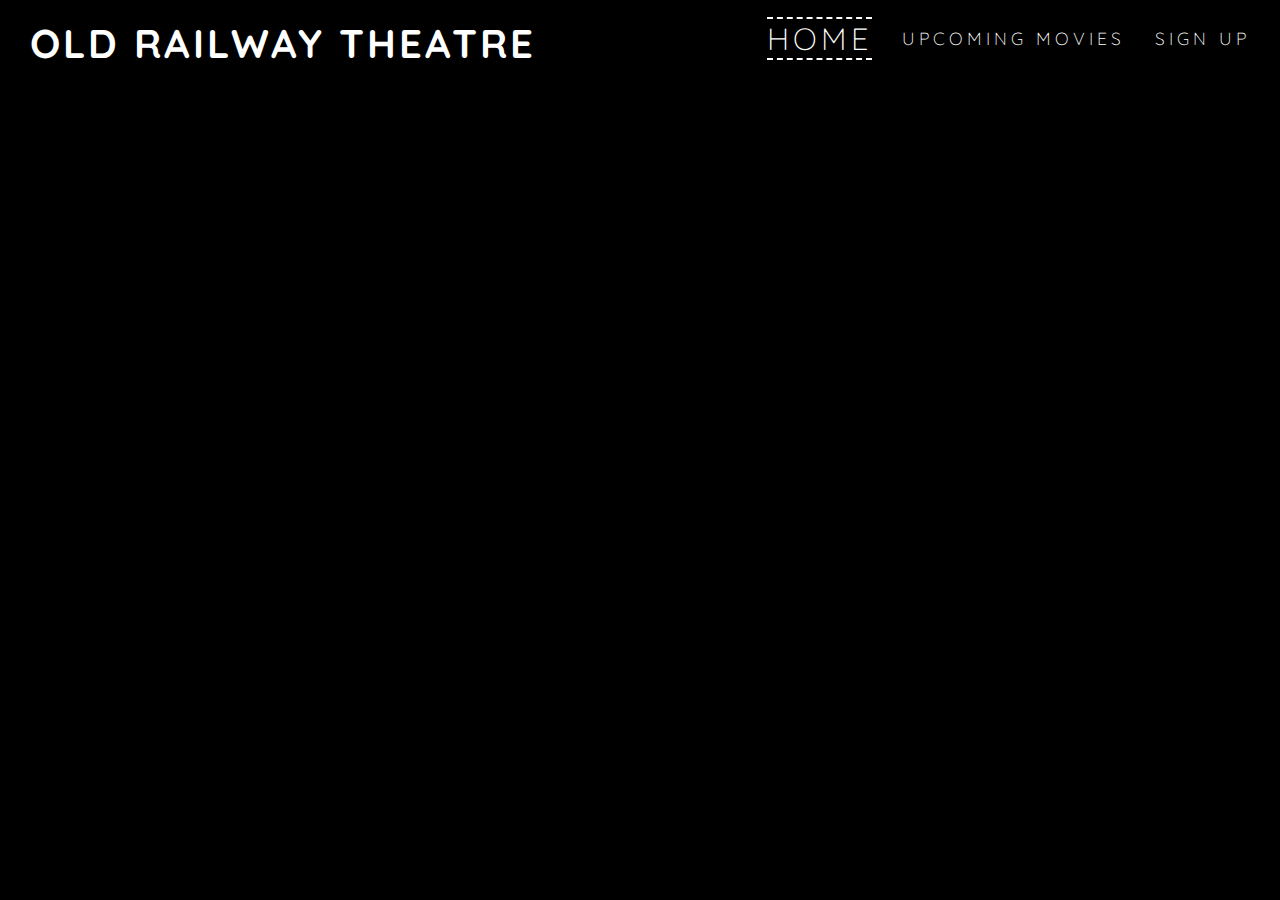
==== index.html @ ca877a6c "STYLE: Add style to logo and nav-bar section." ====
<!DOCTYPE html>
<html lang="en">
<head>
    <meta charset="UTF-8">
    <meta http-equiv="X-UA-Compatible" content="IE=edge">
    <meta name="viewport" content="width=device-width, initial-scale=1.0">
    <meta name="description" content="The Old Railway Theatre in Swindon, UK. Which plays classic movies">
    <meta name="keywords" content="Old Railway Theatre, theatre, classic movies, movies, Swindon, UK">

    <link rel="stylesheet" href="/assets/css/styles.css">
    <title>Document</title>
</head>
<body>
    <header>
        <a href="inde.html">
            <h1 id="logo">Old Railway Theatre</h1>
        </a>
        <nav>
            <ul id="nav-bar">
                <li>
                    <a href="#">Sign Up</a>
                </li>
                <li>
                    <a href="#">Upcoming Movies</a>
                </li>
                <li>
                    <a href="index.html" class="active">Home</a>
                </li>
            </ul>
        </nav>
    </header>

    <section>
        Hero image section
    </section>

    <section>
        About section
    </section>

    <section>
        Footer
    </section>
    
</body>
</html>
---- assets/css/styles.css ----
@import url('https://fonts.googleapis.com/css2?family=Mitr&family=Quicksand&display=swap');

* {
    margin: 0;
    border: 0;
    padding: 0;
}

body {
    font-family: 'Quicksand', sans-serif;
    background-color: #000;
    color: #fff;
    padding-top: 1px;
}

/* Logo and Navigation section */

header {
    width: 100%;
    position: fixed;
    background-color: #000;
}

#logo {
    float: left;
    font-size: 250%;
    margin-top: 5px;
    margin-left: 30px;
    color: #fff;
    text-transform: uppercase;
    letter-spacing: 3px;
}

#nav-bar {
    font-size: 110%;
    letter-spacing: 4px;
}

#logo, #nav-bar {
    line-height: 75px;
}

#nav-bar li{
    float: right;
    margin-right: 30px;
    list-style-type: none;
    text-transform: uppercase;
    font-weight: 200;
}

#nav-bar a {
    text-decoration: none;
    color: #fff;
}

#nav-bar a:hover {
    background-color: #fff;
    color: #000;
}

.active {
    font-size: 175%;
    border-bottom: 2px dashed #fff;
    border-top: 2px dashed #fff;
}
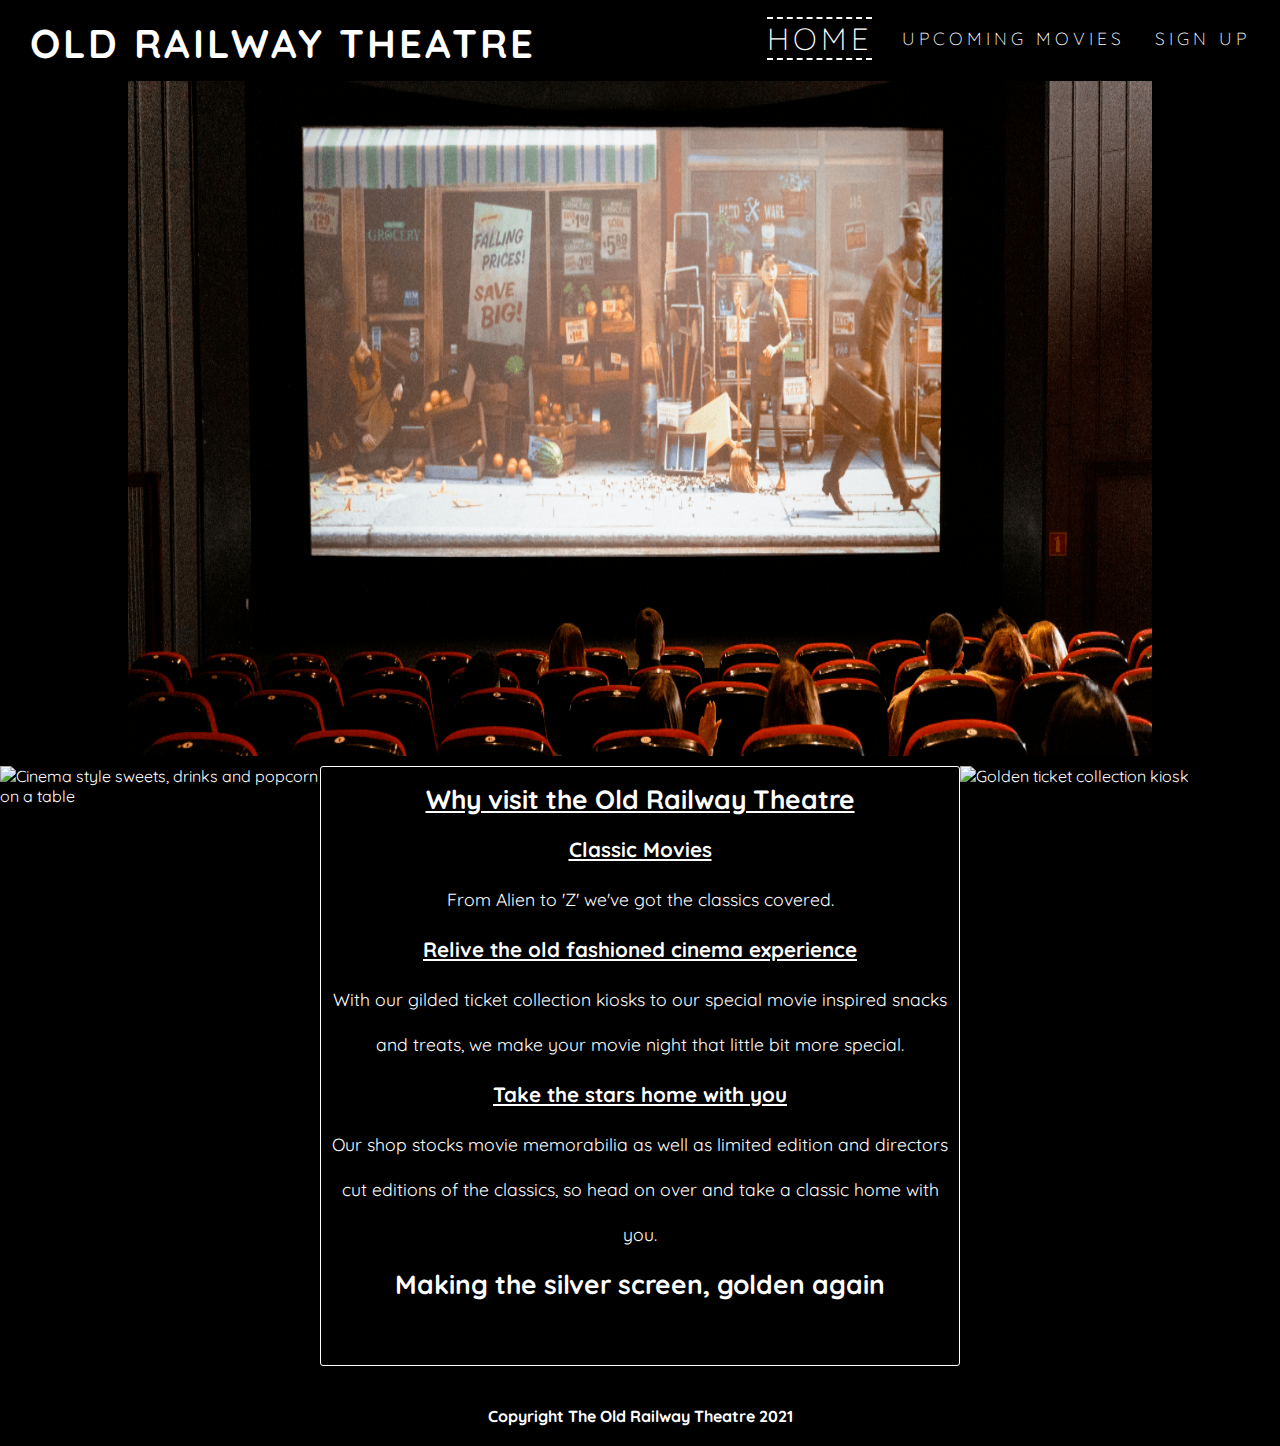
==== commit 87c22a26: "FEAT: Add links from index and upcoming to signup page" ====
--- a/index.html
+++ b/index.html
@@ -8,7 +8,7 @@
     <meta name="keywords" content="Old Railway Theatre, theatre, classic movies, movies, Swindon, UK">
 
     <link rel="stylesheet" href="/assets/css/styles.css">
-    <title>Document</title>
+    <title>The Old Railway Theatre</title>
 </head>
 <body>
     <header>
@@ -18,10 +18,10 @@
         <nav>
             <ul id="nav-bar">
                 <li>
-                    <a href="#">Sign Up</a>
+                    <a href="signup.html">Sign Up</a>
                 </li>
                 <li>
-                    <a href="#">Upcoming Movies</a>
+                    <a href="upcoming.html">Upcoming Movies</a>
                 </li>
                 <li>
                     <a href="index.html" class="active">Home</a>
@@ -30,17 +30,51 @@
         </nav>
     </header>
 
-    <section>
-        Hero image section
+    <section id="hero-outer">
+        <div>
+            <img id="hero-image" src="./assets/images/hero-image.png" alt="People sitting in a cinema and watching a movie on the big screen">
+        </div>
     </section>
 
-    <section>
-        About section
+    <section id="about">
+        <img class="about-images" id="popcorn" src="./assets/images/Confectionary.jpg" alt="Cinema style sweets, drinks and popcorn on a table">
+        
+        <div id="about-text">
+            <h2 class="about-heading">Why visit the Old Railway Theatre</h2>
+            
+            <h3 class="about-heading">Classic Movies <i class="fas fa-film"></i></h3>
+            <p>From Alien to 'Z' we've got the classics covered.</p>
+
+            <h3 class="about-heading">Relive the old fashioned cinema experience <i class="fas fa-ticket-alt"></i></h3>
+            <p>With our gilded ticket collection kiosks to our special movie inspired snacks and treats, 
+                we make your movie night that little bit more special.</p>
+
+            <h3 class="about-heading">Take the stars home with you <i class="fas fa-compact-disc"></i></h3>
+            <p>Our shop stocks movie memorabilia as well as limited edition and 
+                directors cut editions of the classics, so head on over and take a classic 
+                home with you.</p>
+
+            <h2>Making the silver screen, golden again</h2>
+
+        </div>
+
+        <img class="about-images" id="ticket-collection" src="./assets/images/Ticket-collection.jpg" alt="Golden ticket collection kiosk">
     </section>
 
-    <section>
-        Footer
-    </section>
-    
+    <footer>
+        <ul class="social-media">
+            <li>
+                <a href="http://facebook.com" target="_blank" rel="noopener" aria-label="Visit our Facebook page, it opens in a new tab"><i class="fab fa-facebook"></i></a>
+            </li>
+            <li>
+                <a href="http://twitter.com" target="_blank" rel="noopener" aria-label="Visit our Twitter page, it opens in a new tab"><i class="fab fa-twitter"></i></a>
+            </li>
+            <li>
+                <a href="http://instagram.com" target="_blank" rel="noopener" aria-label="Visit our Instagram page, it opens in a new tab"><i class="fab fa-instagram"></i></a>
+            </li>
+        </ul>
+        <h4 class="social-media">Copyright The Old Railway Theatre 2021</h4>
+    </footer>
+    <script src="https://kit.fontawesome.com/606c2cbf20.js" crossorigin="anonymous"></script> 
 </body>
 </html>--- a/assets/css/styles.css
+++ b/assets/css/styles.css
@@ -62,4 +62,148 @@
     font-size: 175%;
     border-bottom: 2px dashed #fff;
     border-top: 2px dashed #fff;
+}
+
+/* Hero Image section */
+
+#hero-outer {
+    height: 675px;
+    width: 100%;
+    margin-top: 80px;
+    overflow: hidden;
+}
+
+#hero-image {
+    height: 675px;
+    width: 80%;
+    margin-left: 10%;
+    margin-right: 10%;
+    position: no-repeat center center;
+
+    zoom: 155%;
+}
+
+/* About section */
+
+#about {
+    height: 600px;
+}
+
+#about-text {
+    height: 600px;
+    width: 50%;
+    margin-top: 10px;
+    padding: 10px;
+    
+    line-height: 45px;
+    border: 1px solid #fff;
+    border-radius: 3px;
+    box-sizing: border-box;
+    float: left;
+
+    text-align: center;
+    font-size: 110%;
+}
+
+.about-heading {
+    text-decoration: underline;
+    margin-bottom: 5px;
+}
+
+.about-images {
+    height: 600px;
+    width: 25%;
+    margin-top: 10px;
+    padding: 0;
+    box-sizing: border-box;
+    float: left;
+}
+
+/* Footer section */
+
+footer {
+    height: 90px;
+    margin-top: 0px;
+}
+
+.social-media {
+    text-align: center;
+}
+
+.social-media i {
+    margin: 3px 30px;
+    color: #fff;
+    font-size: 200%;
+}
+
+.social-media > li {
+    display: inline;
+}
+
+/* Upcoming movies page */
+
+.day-date {
+    height: 75px;
+    width: 100%;
+    margin-top: 80px;
+    line-height: 75px;
+    float: left;
+
+    border-top: 1px dashed #fff;
+    border-bottom: 1px dashed #fff;
+    
+    text-align: center;
+}
+
+.movies {
+    height: 600px;
+    width: 100%;
+    clear: both;
+}
+
+.movie-left, .special-wrapper {
+    padding: 2px;
+    box-sizing: border-box;
+}
+
+.movie-detail {
+    height: 600px;
+    width: 33.33%;
+    float: left;
+}
+
+.trailer {
+    height: 300px;
+    width: 100%;
+    margin-left: auto;
+    margin-right: auto;
+}
+
+.movie-header-text, .movie-about-text, .special-title {
+    padding: 5px;
+    line-height: 35px;
+}
+
+.special-wrapper {
+    height: 600px;
+    width: 33.33%;
+    float: right;
+}
+
+.special-contents > h2, p {
+    text-align: center;
+    margin-bottom: 5px;
+}
+
+.special-title {
+    margin: 0px;
+    padding: 0px;
+    text-align: center;
+}
+
+.special-image {
+    max-height: 400px;
+    width: 100%;
+    background: no-repeat center center;
+    padding-top: 10px;
 }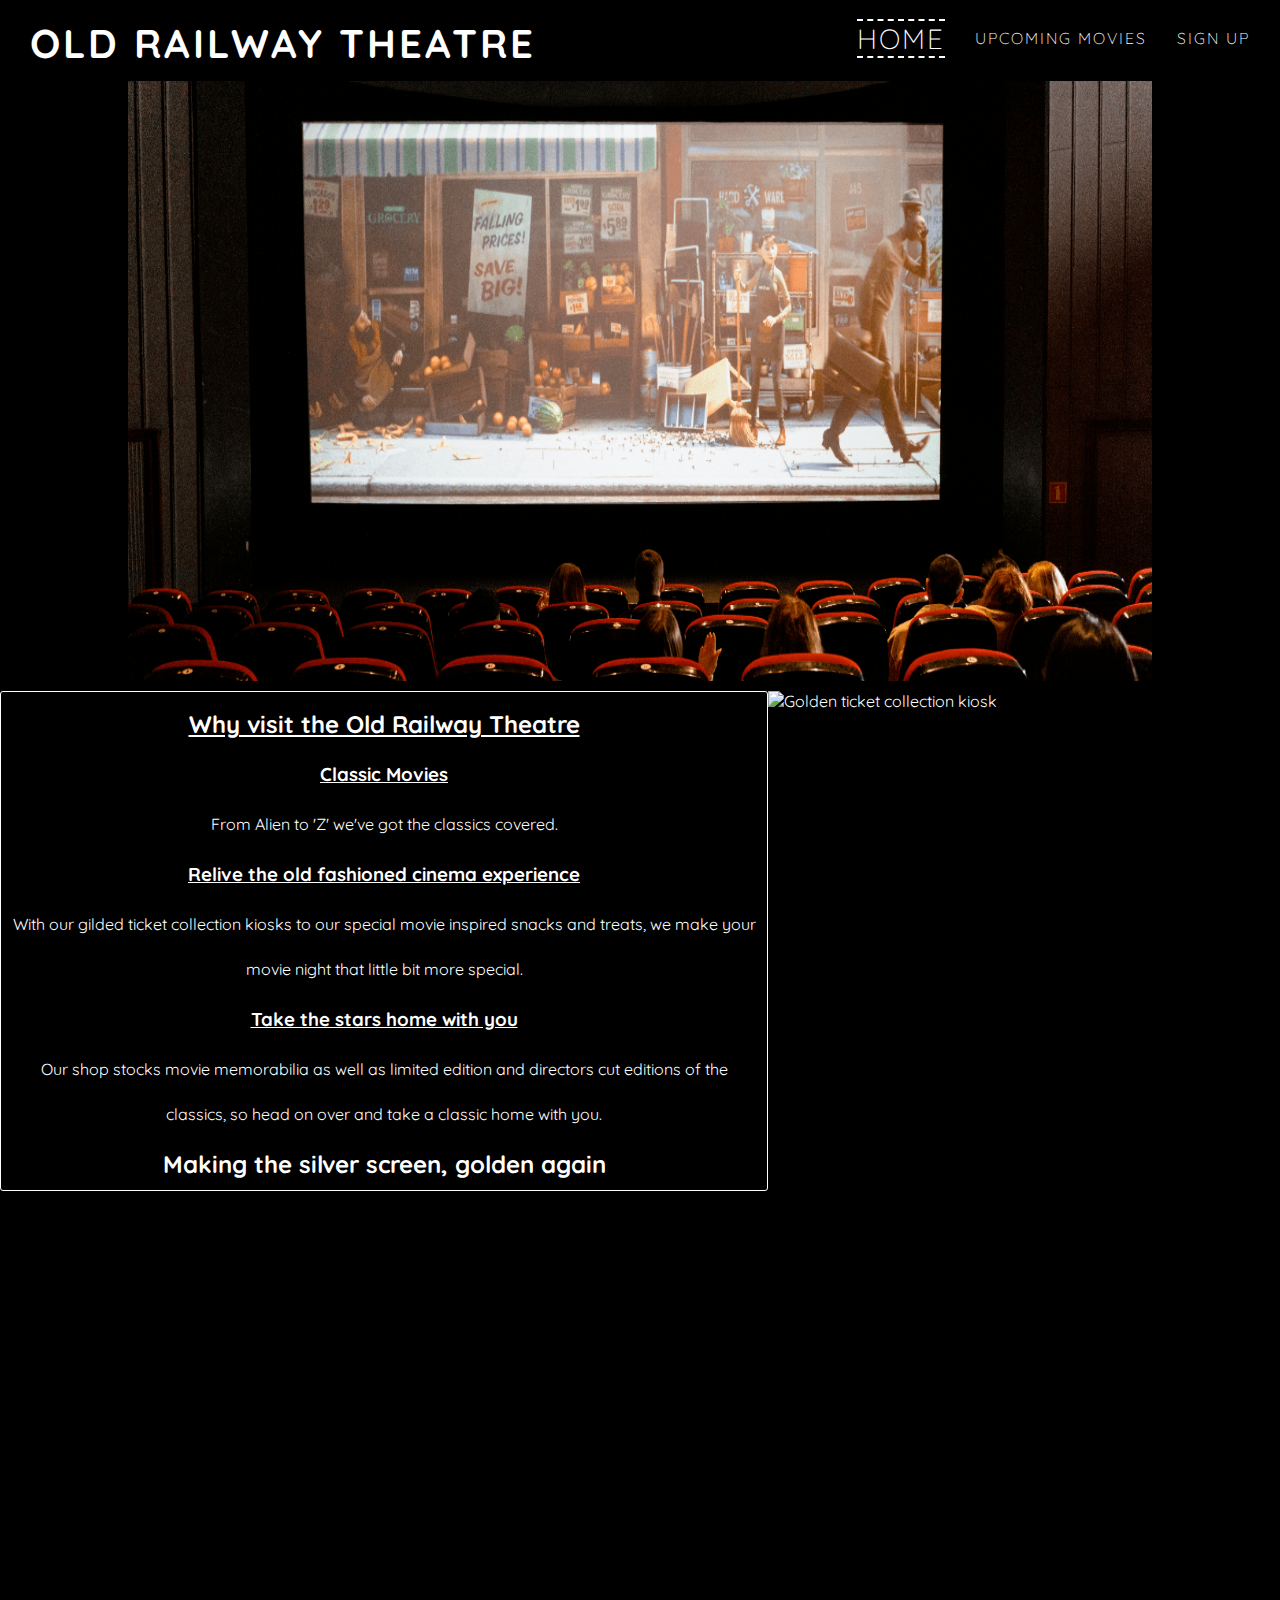
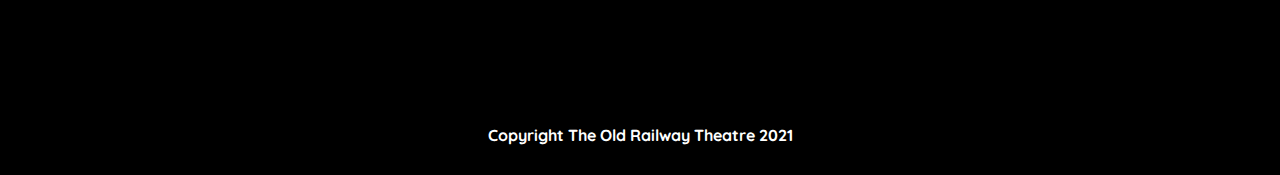
==== commit 73a2c353: "FEAT: Add map section to index" ====
--- a/index.html
+++ b/index.html
@@ -12,13 +12,13 @@
 </head>
 <body>
     <header>
-        <a href="inde.html">
+        <a href="index.html">
             <h1 id="logo">Old Railway Theatre</h1>
         </a>
         <nav>
             <ul id="nav-bar">
                 <li>
-                    <a href="signup.html">Sign Up</a>
+                    <a href="sign-up.html">Sign Up</a>
                 </li>
                 <li>
                     <a href="upcoming.html">Upcoming Movies</a>
@@ -61,6 +61,10 @@
         <img class="about-images" id="ticket-collection" src="./assets/images/Ticket-collection.jpg" alt="Golden ticket collection kiosk">
     </section>
 
+    <section id="location-map">
+        <iframe src="https://www.google.com/maps/embed?pb=!1m18!1m12!1m3!1d3000.2041617251216!2d-1.79420832249194!3d51.563560611929084!2m3!1f0!2f0!3f0!3m2!1i1024!2i768!4f13.1!3m3!1m2!1s0x487144406e7c481d%3A0x6df9e6b16cc52741!2sEngine%20House%2C%2018a%20Fire%20Fly%20Ave%2C%20Swindon%20SN2%202EH!5e1!3m2!1sen!2suk!4v1637671655314!5m2!1sen!2suk" width="2000" height="400" style="border:0;" allowfullscreen="" loading="lazy"></iframe>
+    </section>
+
     <footer>
         <ul class="social-media">
             <li>
--- a/assets/css/styles.css
+++ b/assets/css/styles.css
@@ -155,6 +155,10 @@
     text-align: center;
 }
 
+.sign-up-link {
+    color: #fff;
+}
+
 .movies {
     height: 600px;
     width: 100%;
@@ -206,4 +210,129 @@
     width: 100%;
     background: no-repeat center center;
     padding-top: 10px;
+}
+
+/* Sign-up page */
+
+#sign-up-wrapper {
+    height: 750px;
+    width: 100%;
+    margin-top: 76px;
+}
+
+#sign-up-hero-image {
+    height: 750px;
+    width: 100%;
+    overflow: hidden;
+    float: right;
+    padding: 0px;
+    position: relative;
+}
+
+#sign-up-box {
+    height: 500px;
+    width: 800px;
+    right: 150px;
+    top: 200px;
+    position: absolute;
+    border: 3px dashed #fff;
+    border-radius: 5px;
+    background-color: rgba(0, 0, 0, 0.5);
+}
+
+#sign-up-box h1 {
+    padding: 15px;
+    text-decoration: underline;
+    text-align: center;
+}
+
+#sign-up-box ul {
+    padding: 30px;
+    line-height: 50px;
+    padding-left: 60px;
+}
+
+.details-left {
+    float: left;
+    padding: 10px;
+}
+
+.details-left label {
+    font-size: 120%;
+    line-height: 45px
+}
+
+.details-left input, select {
+    height: 30px;
+    text-align: center;
+    color: #000;
+    border: 1px solid #000;
+}
+
+#fav-movie {
+    height: 30px;
+    width: 300px;
+}
+
+#buttons-wrapper {
+    height: 60px;
+    width: 30%;
+    bottom: 5px;
+    right: 10px;
+    position: absolute;
+}
+
+.button {
+    height: 50px;
+    width: 45%;
+    margin: 5px;
+    float: left;
+    box-sizing: border-box;
+    font-family: 'Quicksand', sans-serif;
+    font-weight: 1000;
+}
+
+/* Mediaqueries */
+
+/* Extra large screen sizes 1200px and above */
+
+@media screen and (min-width: 1200px) {
+    #about-text {
+        height: 500px;
+        font-size: 100%;
+    }
+
+    .about-images {
+        height: 500px;
+    }
+}
+
+/* Large screen sizes 992px and above */
+
+@media screen and (min-width: 992px) {
+    
+    #nav-bar li {
+        font-size: 90%;
+        letter-spacing: 2px;
+    }
+
+    #hero-outer, #hero-image {
+        height: 600px;
+    }
+
+    #popcorn {
+        display: none;
+    }
+
+    #about-text {
+        float: left;
+        width: 60%;
+        box-sizing: border-box;
+        clear: both;
+    }
+
+    #ticket-collection {
+        float: right;
+        width: 40%;
+    }
 }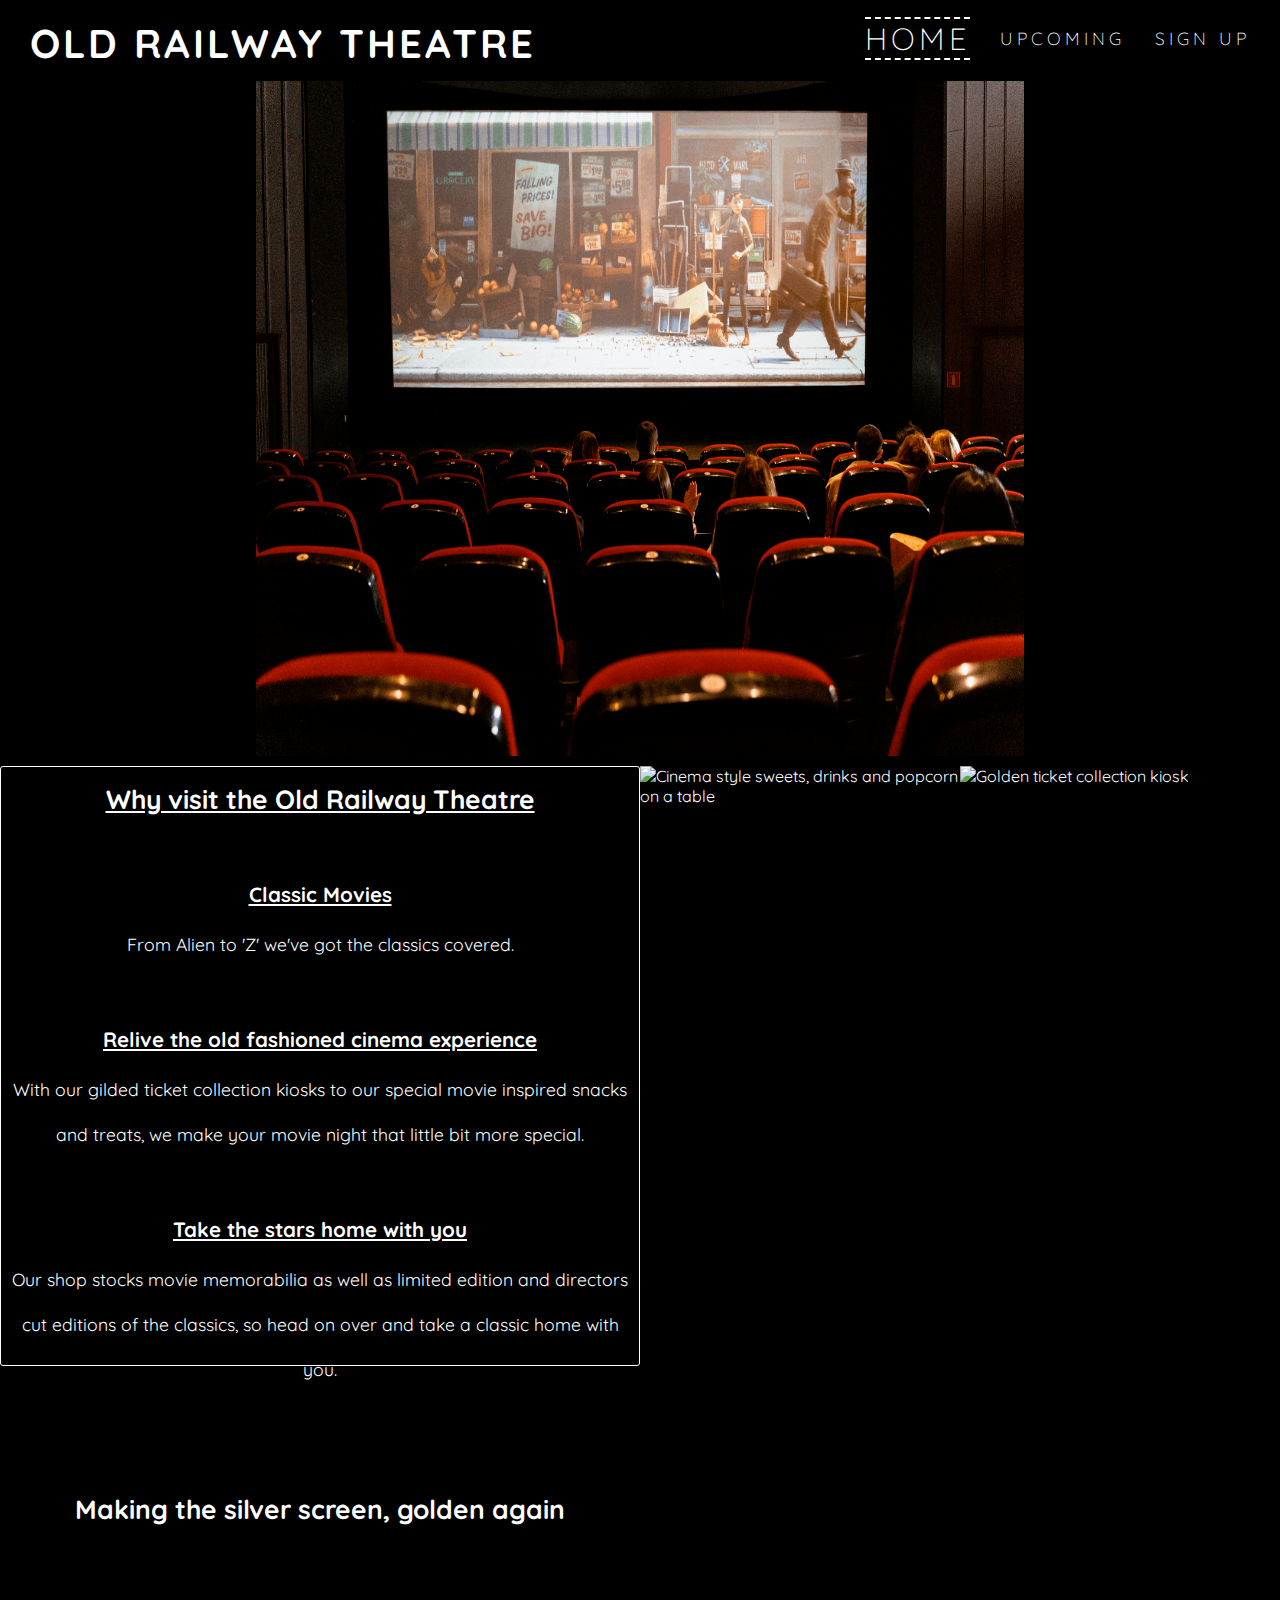
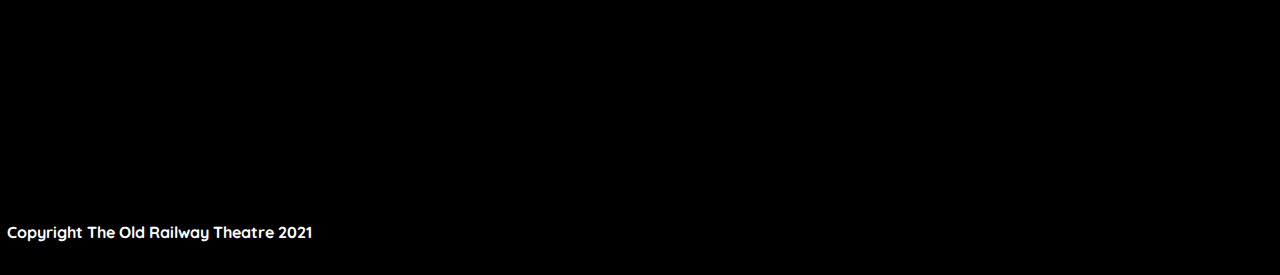
==== commit 813cddeb: "Style: Modified CSS for screen sizes between 450px and 600px" ====
--- a/index.html
+++ b/index.html
@@ -7,7 +7,7 @@
     <meta name="description" content="The Old Railway Theatre in Swindon, UK. Which plays classic movies">
     <meta name="keywords" content="Old Railway Theatre, theatre, classic movies, movies, Swindon, UK">
 
-    <link rel="stylesheet" href="/assets/css/styles.css">
+    <link rel="stylesheet" href="./assets/css/styles.css">
     <title>The Old Railway Theatre</title>
 </head>
 <body>
@@ -21,7 +21,7 @@
                     <a href="sign-up.html">Sign Up</a>
                 </li>
                 <li>
-                    <a href="upcoming.html">Upcoming Movies</a>
+                    <a href="upcoming.html">Upcoming</a>
                 </li>
                 <li>
                     <a href="index.html" class="active">Home</a>
@@ -31,53 +31,54 @@
     </header>
 
     <section id="hero-outer">
+        <h2 class="section-headings">Hero Image</h2>
         <div>
             <img id="hero-image" src="./assets/images/hero-image.png" alt="People sitting in a cinema and watching a movie on the big screen">
         </div>
     </section>
 
     <section id="about">
-        <img class="about-images" id="popcorn" src="./assets/images/Confectionary.jpg" alt="Cinema style sweets, drinks and popcorn on a table">
         
         <div id="about-text">
             <h2 class="about-heading">Why visit the Old Railway Theatre</h2>
-            
+            <br>
             <h3 class="about-heading">Classic Movies <i class="fas fa-film"></i></h3>
             <p>From Alien to 'Z' we've got the classics covered.</p>
-
+            <br>
             <h3 class="about-heading">Relive the old fashioned cinema experience <i class="fas fa-ticket-alt"></i></h3>
             <p>With our gilded ticket collection kiosks to our special movie inspired snacks and treats, 
                 we make your movie night that little bit more special.</p>
-
+            <br>
             <h3 class="about-heading">Take the stars home with you <i class="fas fa-compact-disc"></i></h3>
             <p>Our shop stocks movie memorabilia as well as limited edition and 
                 directors cut editions of the classics, so head on over and take a classic 
                 home with you.</p>
-
+            <br><br>
             <h2>Making the silver screen, golden again</h2>
 
         </div>
-
+        <img class="about-images" id="popcorn" src="./assets/images/Confectionary.jpg" alt="Cinema style sweets, drinks and popcorn on a table">
         <img class="about-images" id="ticket-collection" src="./assets/images/Ticket-collection.jpg" alt="Golden ticket collection kiosk">
     </section>
 
     <section id="location-map">
+        <h2 class="section-headings">Location Map</h2>
         <iframe src="https://www.google.com/maps/embed?pb=!1m18!1m12!1m3!1d3000.2041617251216!2d-1.79420832249194!3d51.563560611929084!2m3!1f0!2f0!3f0!3m2!1i1024!2i768!4f13.1!3m3!1m2!1s0x487144406e7c481d%3A0x6df9e6b16cc52741!2sEngine%20House%2C%2018a%20Fire%20Fly%20Ave%2C%20Swindon%20SN2%202EH!5e1!3m2!1sen!2suk!4v1637671655314!5m2!1sen!2suk" width="2000" height="400" style="border:0;" allowfullscreen="" loading="lazy"></iframe>
     </section>
 
     <footer>
         <ul class="social-media">
             <li>
-                <a href="http://facebook.com" target="_blank" rel="noopener" aria-label="Visit our Facebook page, it opens in a new tab"><i class="fab fa-facebook"></i></a>
+                <a class="socialMedia" href="http://facebook.com" target="_blank" rel="noopener" aria-label="Visit our Facebook page, it opens in a new tab"><i class="fab fa-facebook"></i></a>
             </li>
             <li>
-                <a href="http://twitter.com" target="_blank" rel="noopener" aria-label="Visit our Twitter page, it opens in a new tab"><i class="fab fa-twitter"></i></a>
+                <a class="socialMedia" href="http://twitter.com" target="_blank" rel="noopener" aria-label="Visit our Twitter page, it opens in a new tab"><i class="fab fa-twitter"></i></a>
             </li>
             <li>
-                <a href="http://instagram.com" target="_blank" rel="noopener" aria-label="Visit our Instagram page, it opens in a new tab"><i class="fab fa-instagram"></i></a>
+                <a class="socialMedia" href="http://instagram.com" target="_blank" rel="noopener" aria-label="Visit our Instagram page, it opens in a new tab"><i class="fab fa-instagram"></i></a>
             </li>
         </ul>
-        <h4 class="social-media">Copyright The Old Railway Theatre 2021</h4>
+        <h4 id="copyright">Copyright The Old Railway Theatre 2021</h4>
     </footer>
     <script src="https://kit.fontawesome.com/606c2cbf20.js" crossorigin="anonymous"></script> 
 </body>
--- a/assets/css/styles.css
+++ b/assets/css/styles.css
@@ -17,8 +17,13 @@
 
 header {
     width: 100%;
-    position: fixed;
+    height: 75px;
+    position: center;
     background-color: #000;
+}
+
+nav {
+    height: 75px;
 }
 
 #logo {
@@ -66,21 +71,21 @@
 
 /* Hero Image section */
 
+.section-headings {
+    display: none;
+}
+
 #hero-outer {
     height: 675px;
     width: 100%;
-    margin-top: 80px;
     overflow: hidden;
 }
 
 #hero-image {
     height: 675px;
-    width: 80%;
-    margin-left: 10%;
-    margin-right: 10%;
-    position: no-repeat center center;
-
-    zoom: 155%;
+    width: 60%;
+    margin-left: 20%;
+    margin-right: 20%;
 }
 
 /* About section */
@@ -119,11 +124,26 @@
     float: left;
 }
 
+/* Map section */
+
+#location-map {
+    height: 100%;
+    width: 100%;
+    margin-top: 15px;
+    border: none;
+    overflow: hidden;
+}
+
 /* Footer section */
 
 footer {
     height: 90px;
     margin-top: 0px;
+    padding: 5px;
+}
+
+footer h4 {
+    padding: 2px;
 }
 
 .social-media {
@@ -132,6 +152,7 @@
 
 .social-media i {
     margin: 3px 30px;
+    padding: 2px;
     color: #fff;
     font-size: 200%;
 }
@@ -142,10 +163,13 @@
 
 /* Upcoming movies page */
 
+.buffer {
+    margin-top: 80px;
+}
+
 .day-date {
     height: 75px;
     width: 100%;
-    margin-top: 80px;
     line-height: 75px;
     float: left;
 
@@ -215,41 +239,39 @@
 /* Sign-up page */
 
 #sign-up-wrapper {
-    height: 750px;
-    width: 100%;
-    margin-top: 76px;
+    height: 450px;
+    width: 100%;
 }
 
 #sign-up-hero-image {
-    height: 750px;
+    height: 450px;
     width: 100%;
     overflow: hidden;
-    float: right;
     padding: 0px;
-    position: relative;
 }
 
 #sign-up-box {
-    height: 500px;
-    width: 800px;
-    right: 150px;
-    top: 200px;
-    position: absolute;
+    height: 450px;
+    width: 95%;
     border: 3px dashed #fff;
     border-radius: 5px;
     background-color: rgba(0, 0, 0, 0.5);
-}
-
-#sign-up-box h1 {
-    padding: 15px;
-    text-decoration: underline;
+    margin: 2%;
+    display: block;
+    z-index: 1;
+}
+
+#sign-up-box h2 {
+    padding: 5px;
     text-align: center;
 }
 
-#sign-up-box ul {
-    padding: 30px;
-    line-height: 50px;
-    padding-left: 60px;
+#sign-up-box h2 {
+    margin-left: 7px;
+}
+
+#benefits {
+    padding-left: 30px;
 }
 
 .details-left {
@@ -278,14 +300,13 @@
     height: 60px;
     width: 30%;
     bottom: 5px;
-    right: 10px;
-    position: absolute;
+    clear: both;
 }
 
 .button {
     height: 50px;
     width: 45%;
-    margin: 5px;
+    margin: 9px;
     float: left;
     box-sizing: border-box;
     font-family: 'Quicksand', sans-serif;
@@ -294,45 +315,472 @@
 
 /* Mediaqueries */
 
-/* Extra large screen sizes 1200px and above */
-
-@media screen and (min-width: 1200px) {
-    #about-text {
-        height: 500px;
-        font-size: 100%;
-    }
-
-    .about-images {
-        height: 500px;
-    }
-}
-
-/* Large screen sizes 992px and above */
-
-@media screen and (min-width: 992px) {
+/* Larger to Medium screen sizes ~ 1200px and down */
+
+@media screen and (max-width: 1200px) {
     
     #nav-bar li {
         font-size: 90%;
         letter-spacing: 2px;
     }
-
-    #hero-outer, #hero-image {
-        height: 600px;
+    
+    #hero-image {
+        margin-left: auto;
+        margin-right: auto;
+        display: block;
+    }
+
+    #about-images {
+        height: 300px;
+        overflow: hidden;
+    }
+
+    #about-text {
+        float: left;
+    }
+
+    #ticket-collection {
+        float: right;
+    }
+}
+
+/* Medium to Smaller screen sizes ~ 992px and down  */
+
+@media screen and (max-width: 992px) {
+
+    #nav-bar {
+        font-size: 85%;
+    }
+
+    .buffer {
+        margin-top: 80px;
+    }
+    
+    #hero-outer {
+        margin-top: 76px;
+        height: 450px;
+    }
+
+    #hero-image{
+        height: 450px;
+    }
+
+    #about-text {
+        width: 66.66%;
+        margin: 0px;
+        font-size: 100%;
+    }
+
+    #ticket-collection {
+        width: 33.33%;
+    }
+
+    #ticket-collection {
+        margin: 0px;
+    }
+
+    #location-map {
+        height: 100%;
+        width: 100%;
+    }
+
+    .day-date {
+        margin-top: 0px;
+    }
+
+    .movies-detail {
+        font-size: 80%;
+    }
+
+    #sign-up-box {
+        right: 20px;
+    }
+
+}
+
+/* ******************************************************************************* */
+/* Smaller screen sizes ~ 600px and down  */
+
+@media screen and (max-width: 600px) {
+
+    header {
+        height: 60px;
+        padding-bottom: 5px;
+    }
+
+    #logo {
+        width: 100%;
+        font-size: 100%;
+        line-height: 60px;
+        margin: 0px;
+        text-align: center;
+    }
+    
+    #nav-bar {
+        width: 100%;
+        display: block;
+        padding: 0px;
+        margin-top: 0px;
+        margin-bottom: 0px;
+        font-size: 60%;
+        height: 60px;
+    }
+
+    #nav-bar li {
+        margin: 0px;
+        padding: 0px;
+        width: 33.33%;
+        text-align: center;
+    }
+
+    #hero-outer {
+        height: 300px;
+        width: 100%;
+    }
+
+    #hero-image {
+        height: 300px;
+        width: 450px;
+    }
+
+    #about {
+        height: 900px;
+        width: 100%;
+    }
+
+    #about-text {
+        height: 530px;
+        width: 100%;
+        text-align: center;
+        font-size: 90%;
+        line-height: 20px;
     }
 
     #popcorn {
         display: none;
     }
 
+    #ticket-collection {
+        margin: 5%;
+        width: 90%;
+    }
+
+    .socialMedia {
+        padding-top: 5px;
+    }
+
+    .socialMedia i {
+        padding: 0px;
+        margin: 0px;
+        width: 33.33%;
+        float: left;
+    }
+
+    #copyright {
+        padding: 2px;
+        text-align: center;
+        font-size: 15px;
+    }
+/* Upcoming Movies Page*/
+
+    .upcoming-movies-section {
+        margin-top: 5px;
+        height: 1250px;
+        margin-bottom: 5px;
+    }
+
+    .movie-detail {
+        height: 500px;
+        width: 50%;
+        float: left;
+        padding: 0px;
+    }
+    .day-date {
+        height: 100px;
+        text-align: center;
+        font-size: 20px;
+        line-height: 35px;
+        display: block;
+    }
+
+    .movie-time {
+        height: 50px;
+        font-size: 12px;
+        text-align: center;
+        text-decoration: underline;
+    }
+
+    .movie-title {
+        height: 75px;
+        font-size: 15px;
+        text-align: center;
+    }
+
+    .trailer {
+        height: 200px;
+    }
+
+    .movie-about-text {
+        font-size: 12px;
+        line-height: 20px;
+    }
+
+    .movie-left {
+        height: 300px;
+    }
+
+    .special-wrapper {
+        height: 500px;
+        width: 100%;
+        clear: both;
+    }
+
+    .special-title  {
+        font-size: 12px;
+        line-height: 20px;
+    }
+
+    .special-contents p, img {
+        margin-bottom: 50px;
+    }
+/* Sign Up Page */
+    #sign-up-wrapper {
+        clear: both;
+        height: 700px;
+        width: 100%;
+        align-content: center;
+    }
+
+    #sign-up-hero-image {
+        height: 100%;
+        width: 100%;
+        overflow: hidden;
+        z-index: -1;
+    }
+
+    #sign-up-box {
+        height: 630px;
+        margin-left: 5%;
+        width: 90%;
+        z-index: 1;
+    }
+
+    #sign-up-box h2 {
+        line-height: 18px;
+        font-size: 15px;
+        text-align: start;
+    }
+
+    #benefits {
+        line-height: 12px;
+        font-size: 10px;
+        font-style: italic;
+    }
+
+    .details-left label {
+        float: left;
+        font-size: 100%;
+        line-height: 20px
+    }
+
+    #fav-movie {
+        width: 90%;
+    }
+
+    .button {
+        width: 200px;
+    }
+}
+/* ************************************************************************ */
+/* Smaller to very small screen sizes ~ 450px and down  */
+
+@media screen and (max-width: 450px) {
+
+    header {
+        height: 60px;
+        padding-bottom: 5px;
+    }
+
+    #logo {
+        width: 100%;
+        font-size: 100%;
+        line-height: 60px;
+        margin: 0px;
+        text-align: center;
+    }
+    
+    #nav-bar {
+        width: 100%;
+        display: block;
+        padding: 0px;
+        margin-top: 0px;
+        margin-bottom: 0px;
+        font-size: 60%;
+        height: 60px;
+    }
+
+    #nav-bar li {
+        margin: 0px;
+        padding: 0px;
+        width: 33.33%;
+        text-align: center;
+    }
+
+    #hero-outer {
+        height: 300px;
+        width: 100%;
+    }
+
+    #hero-image {
+        height: 300px;
+        width: 300px;
+    }
+
+    #popcorn {
+        display: none;
+    }
+
+    #about {
+        height: 750px;
+        width: 100%;
+    }
+
     #about-text {
+        height: 530px;
+        width: 100%;
+        text-align: center;
+        font-size: 90%;
+        line-height: 20px;
+    }
+
+    #ticket-collection {
+        height: 450px;
+        width: 100%;
+        padding: 5px;
         float: left;
-        width: 60%;
-        box-sizing: border-box;
+    }
+
+    .socialMedia {
+        padding-top: 5px;
+    }
+
+    .socialMedia i {
+        padding: 0px;
+        margin: 0px;
+        width: 33.33%;
+        float: left;
+    }
+
+    #copyright {
+        padding: 2px;
+        text-align: center;
+        font-size: 15px;
+    }
+/* Upcoming Movies Page*/
+    .upcoming-movies-section {
+        padding-top: 10px;
+        height: 600px;
+        padding-bottom: 10px;
+    }
+
+    .movie-detail {
+        height: 500px;
+        width: 50%;
+        float: left;
+        padding: 0px;
+    }
+    .day-date {
+        height: 150px;
+        text-align: center;
+        font-size: 20px;
+        line-height: 35px;
+    }
+
+    .movie-time {
+        height: 50px;
+        font-size: 12px;
+        text-align: center;
+        text-decoration: underline;
+    }
+
+    .movie-title {
+        height: 75px;
+        font-size: 15px;
+        text-align: center;
+    }
+
+    .trailer {
+        height: 200px;
+    }
+
+    .movie-about-text {
+        font-size: 12px;
+        line-height: 20px;
+    }
+
+    .movie-left {
+        height: 300px;
+    }
+
+    .special-wrapper {
+        height: 500px;
+        width: 100%;
         clear: both;
     }
 
-    #ticket-collection {
-        float: right;
-        width: 40%;
+    .special-title  {
+        font-size: 12px;
+        line-height: 20px;
+    }
+
+    .special-contents p, img {
+        margin-bottom: 50px;
+    }
+/* Sign Up Page */
+    #sign-up-wrapper {
+        clear: both;
+        height: 700px;
+        width: 100%;
+        align-content: center;
+    }
+
+    #sign-up-hero-image {
+        height: 100%;
+        width: 100%;
+        overflow: hidden;
+        z-index: -1;
+    }
+
+    #sign-up-box {
+        height: 630px;
+        margin-left: 5%;
+        width: 90%;
+        z-index: 1;
+    }
+
+    #sign-up-box h2 {
+        line-height: 18px;
+        font-size: 15px;
+        text-align: start;
+    }
+
+    #benefits {
+        line-height: 12px;
+        font-size: 10px;
+        font-style: italic;
+    }
+
+    .details-left label {
+        float: left;
+        font-size: 100%;
+        line-height: 20px
+    }
+
+    #fav-movie {
+        width: 90%;
+    }
+
+    .button {
+        width: 100px;
     }
 }